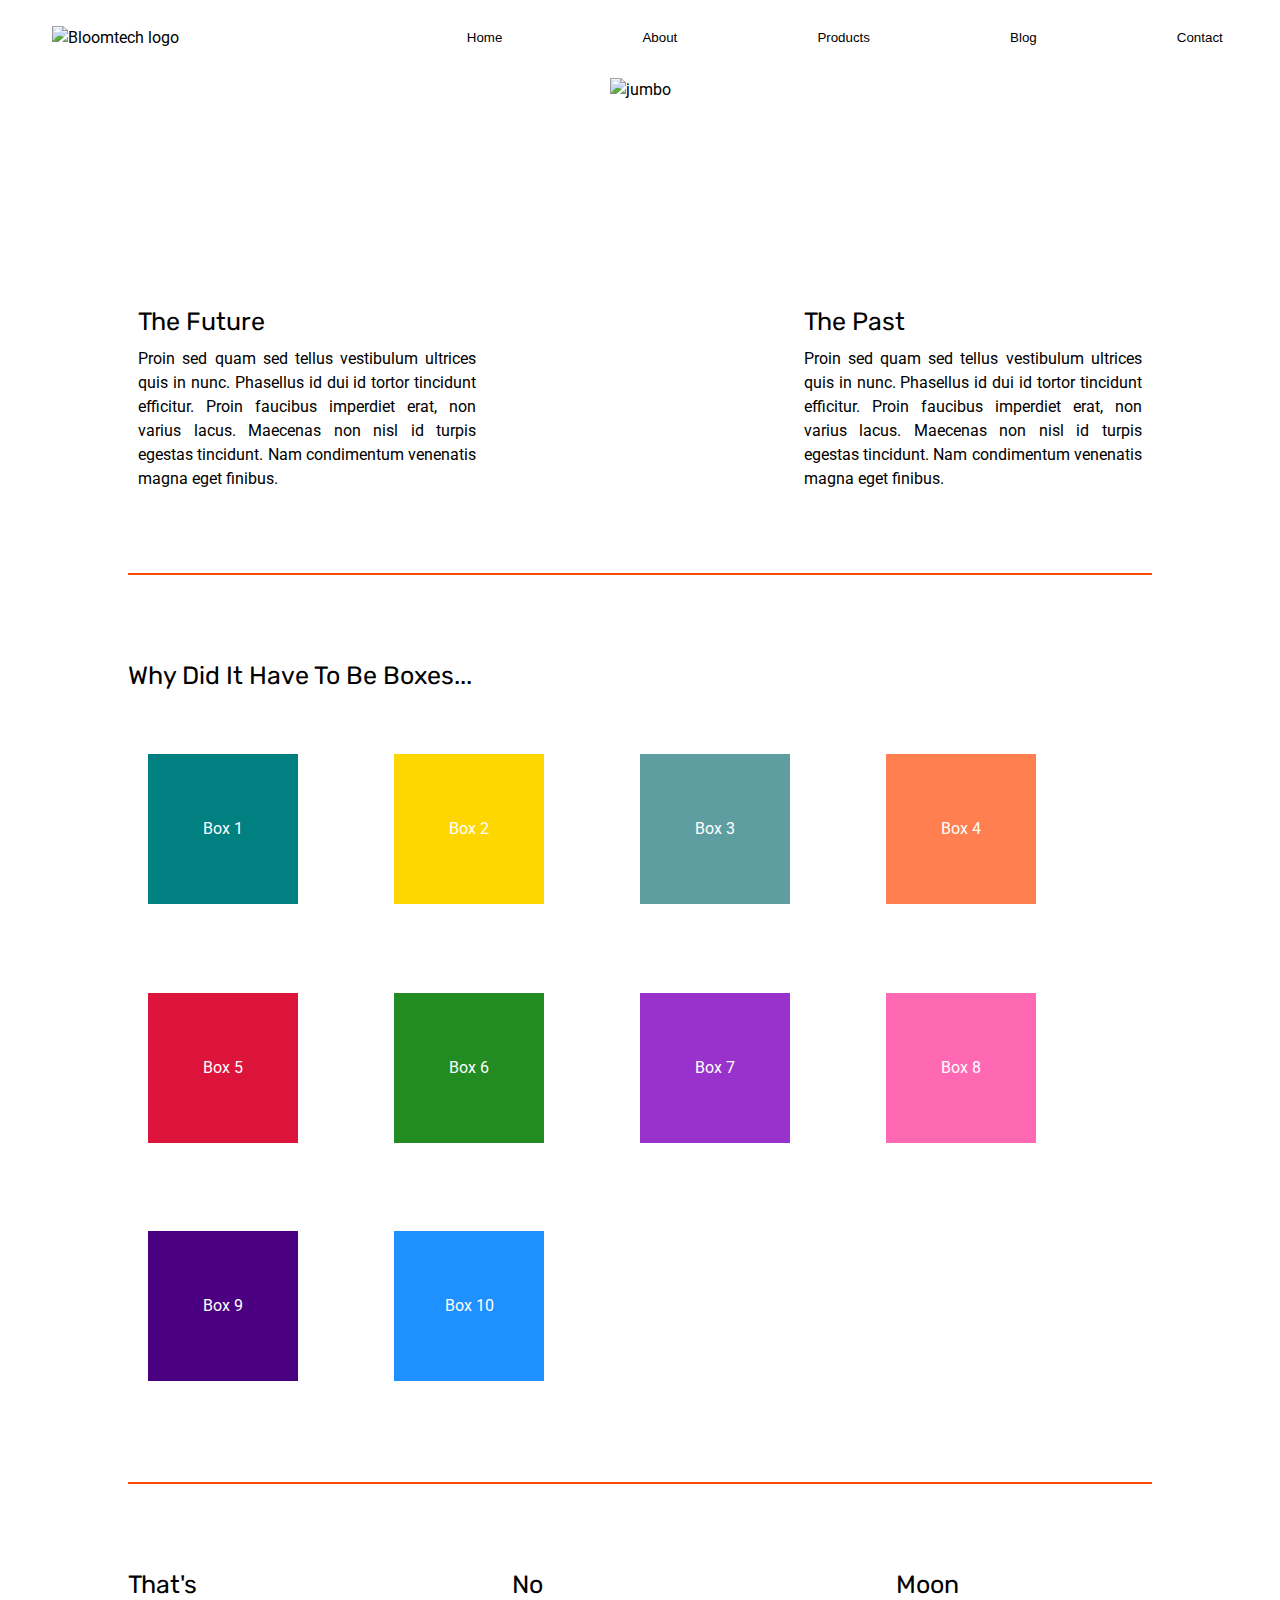
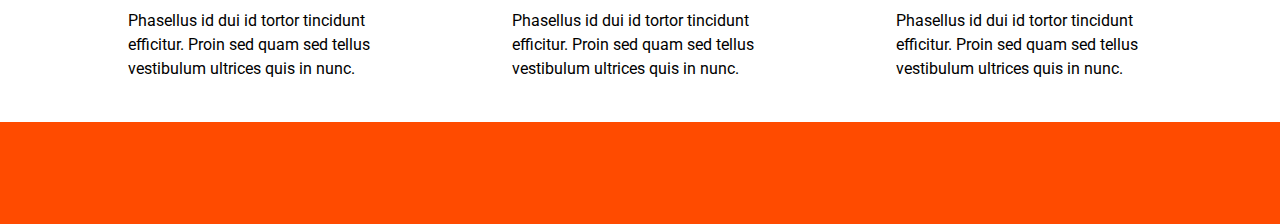
==== index.html @ 495bbe37 "almost done" ====
<!doctype html>

<html lang="en">
<head>
  <meta charset="utf-8">

  <title>Sprint Challenge - Home</title>

  <link href="https://fonts.googleapis.com/css?family=Roboto|Rubik" rel="stylesheet">
  <link rel="stylesheet" href="css/index.css">

</head>

<header>
    <nav>
        <div class='logo'>
            <img src="img/BIT_Logo.png" alt='Bloomtech logo'/>
        </div>

        <div class='links'>
            <button><a href="#Home">Home</a></button>
            <button><a href="about.html">About</a></button>
            <button><a href="#Products">Products</a></button>
            <button><a href="#Blog">Blog</a></button>
            <button><a href="#Contact">Contact</a></button>
        </div>
    </nav>

    <div class='image'>
        <img src="img/jumbo.jpg" alt='jumbo'/>
    </div>
</header>
<body>
    <div class="container">

        <section class="top-content">
            <div class="text-container">
                <h2>The Future</h2>
                <p>Proin sed quam sed tellus vestibulum ultrices quis in nunc. Phasellus id dui id tortor tincidunt efficitur. Proin faucibus imperdiet erat, non varius lacus. Maecenas non nisl id turpis egestas tincidunt. Nam condimentum venenatis magna eget finibus.</p>
            </div>
            <div class="text-container">
                <h2>The Past</h2>
                <p>Proin sed quam sed tellus vestibulum ultrices quis in nunc. Phasellus id dui id tortor tincidunt efficitur. Proin faucibus imperdiet erat, non varius lacus. Maecenas non nisl id turpis egestas tincidunt. Nam condimentum venenatis magna eget finibus.</p>
            </div>
        </section>
        
        <section class="middle-content">
        
            <h2>Why Did It Have To Be Boxes...</h2>
            
            <div class="boxes">
                <div class="box one">Box 1</div>
                <div class="box two">Box 2</div>
                <div class="box three">Box 3</div>
                <div class="box four">Box 4</div>
                <div class="box five">Box 5</div>
                <div class="box six">Box 6</div>
                <div class="box seven">Box 7</div>
                <div class="box eight">Box 8</div>
                <div class="box nine">Box 9</div>
                <div class="box ten">Box 10</div>
            </div>
        
        </section>

        <section class="bottom-content">

            <div class="text-container">
                <h2>That's</h2>
                <p>Phasellus id dui id tortor tincidunt efficitur. Proin sed quam sed tellus vestibulum ultrices quis in nunc.</p>
            </div>
            <div class="text-container">
                <h2>No</h2>
                <p>Phasellus id dui id tortor tincidunt efficitur. Proin sed quam sed tellus vestibulum ultrices quis in nunc.</p>
            </div>
            <div class="text-container">
                <h2>Moon</h2>
                <p>Phasellus id dui id tortor tincidunt efficitur. Proin sed quam sed tellus vestibulum ultrices quis in nunc.</p>
            </div>

        </section>
        
       
    </div><!-- container -->
    <footer>
        
    </footer>        
</body>
</html>
---- css/index.css ----
/* http://meyerweb.com/eric/tools/css/reset/ 
   v2.0 | 20110126
   License: none (public domain)
*/

html, body, div, span, applet, object, iframe,
h1, h2, h3, h4, h5, h6, p, blockquote, pre,
a, abbr, acronym, address, big, cite, code,
del, dfn, em, img, ins, kbd, q, s, samp,
small, strike, strong, sub, sup, tt, var,
b, u, i, center,
dl, dt, dd, ol, ul, li,
fieldset, form, label, legend,
table, caption, tbody, tfoot, thead, tr, th, td,
article, aside, canvas, details, embed, 
figure, figcaption, footer, header, hgroup, 
menu, nav, output, ruby, section, summary,
time, mark, audio, video {
	margin: 0;
	padding: 0;
	border: 0;
	font-size: 100%;
	font: inherit;
	vertical-align: baseline;
}
/* HTML5 display-role reset for older browsers */
article, aside, details, figcaption, figure, 
footer, header, hgroup, menu, nav, section {
	display: block;
}
body {
	line-height: 1;
}
ol, ul {
	list-style: none;
}
blockquote, q {
	quotes: none;
}
blockquote:before, blockquote:after,
q:before, q:after {
	content: '';
	content: none;
}
table {
	border-collapse: collapse;
	border-spacing: 0;
}

* {
    box-sizing: border-box;
}

html{
    font-size:62.5%;
}
body {
    font-family: 'Roboto', sans-serif;
    line-height:1.5;
    font-size:1.6rem;
}

h1, h2, h3, h4, h5 {
    font-size: 2.5rem;
    margin-bottom: 2%;
    font-family: 'Rubik', sans-serif;
}
section, footer{
    padding:4% 0;
}
.container {
    width: 80%;
    margin: 0 auto;
}

nav {
    display: flex;
    justify-content: space-between;
    width: 100%;
    position: fixed;
    text-align: center;
    background-color: white;
}
.logo {
    width: 10%;
    margin: 2% 4%;
}
.logo img {
    width: 60%;
}

.links {
    width: 60%;
    display: flex;
    justify-content: space-between;
    align-items: center;
    margin: 2% 4%;
}

.links a {
    text-decoration: none;
    color: black;
}

button {
    border: none;
    background-color: white;
}

header {
    height: 20vh;
    display: flex;
    background-image: url('../images/jumbo.jpg');
    background-size: cover;
    background-repeat: no-repeat;
    background-position: bottom;
    text-align: center;
    flex-wrap: wrap;
    justify-content: center;
    align-content: center;
}


/*Top Section Styles*/

.top-content {
    display: flex;
    flex-wrap: wrap;
    justify-content: space-between;
    margin-bottom: 4%;
    border-bottom: 2px solid #ff4b00;
    text-align: justify;
}

.top-content .text-container {
    width: 35%;
    padding: 8% 1%;
    padding-bottom: 4%;  
}

/*Middle Section Styles*/
.middle-content {
    margin-bottom: 4%;
    border-bottom: 2px solid #ff4b00;
}

.middle-content h2 {
    margin-bottom: 0;
}

.middle-content .boxes {
    margin: 2%;
    display: flex;
    flex-wrap: wrap;
    row-gap: 10px;
    column-gap: 6em;
}

.middle-content .boxes .box {
    width: 150px;
    height: 150px;
    margin: 4% 0%;
    color: white;
    display: flex;
    align-items: center;
    justify-content: space-around;
}

.one {
    background-color: teal;
}

.two {
    background-color: gold;
}

.three {
    background-color: cadetblue;
}

.four {
    background-color: coral;
}

.five {
    background-color: crimson;
}

.six {
    background-color: forestgreen;
}

.seven {
    background-color: darkorchid;
}

.eight {
    background-color: hotpink;
}

.nine {
    background-color: indigo;
}

.ten {
    background-color: dodgerblue;
}

/*Bottom Section Styles*/
.bottom-content {
    display: flex;
    justify-content: space-between;
}

.bottom-content .text-container {
    width:25%;
}

.bottom-content .text-container:last-child {
    padding-right: 0;
}

/*Footer Styles*/
footer {
    width: 100%;
    background-color: #ff4b00;
}


/*About Page Styles*/


/*Responsive Styles*/
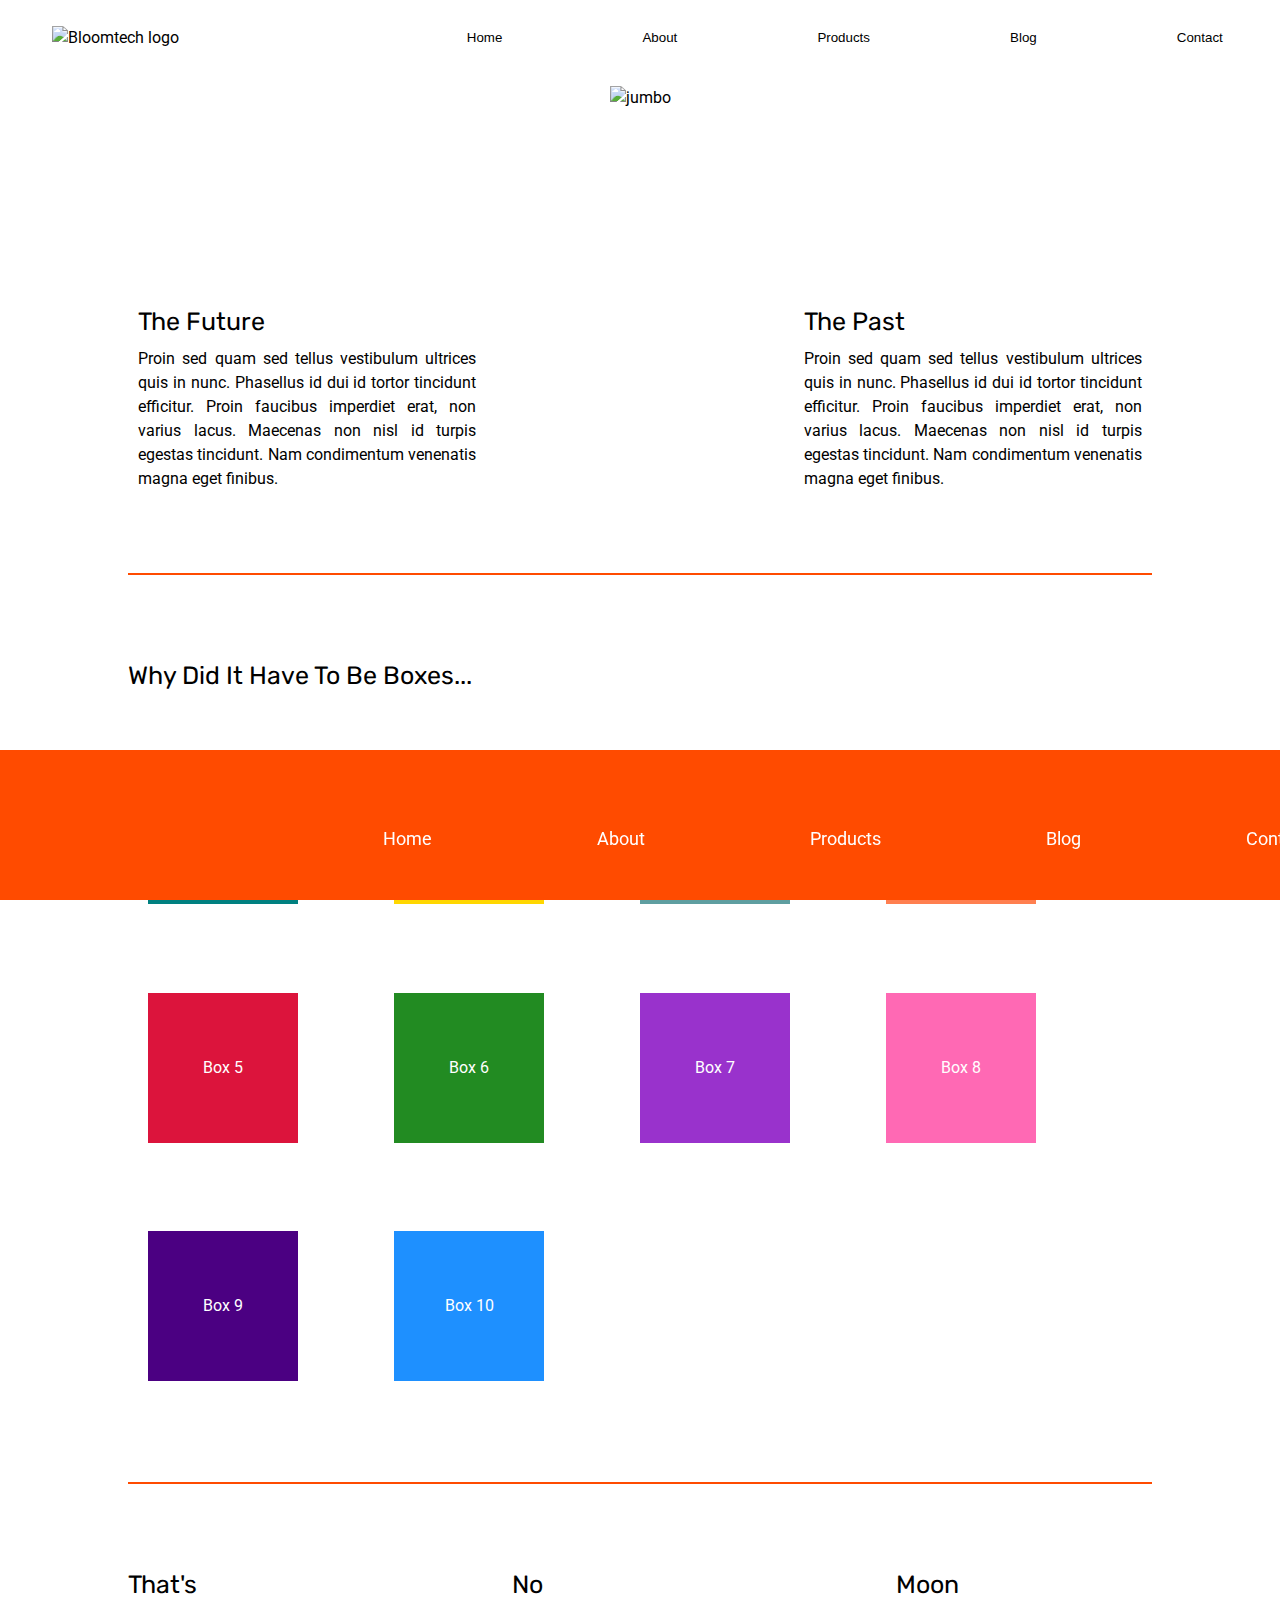
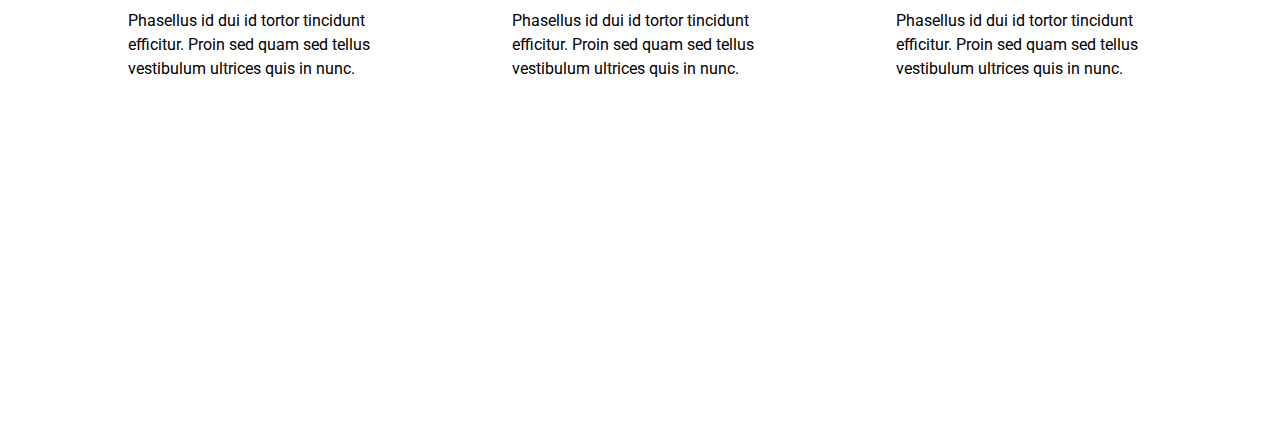
==== commit 8d1d42c5: "done first part" ====
--- a/index.html
+++ b/index.html
@@ -83,7 +83,15 @@
        
     </div><!-- container -->
     <footer>
-        
-    </footer>        
+        <div>
+          <nav class="navbar">
+            <a href="#Home">Home</a>
+            <a href="#About">About</a>
+            <a href="#Products">Products</a>
+            <a href="#Blog">Blog</a>
+            <a href="#Contact">Contact</a>
+          </nav>
+        </div>
+      </footer>      
 </body>
 </html>--- a/css/index.css
+++ b/css/index.css
@@ -86,7 +86,8 @@
     margin: 2% 4%;
 }
 .logo img {
-    width: 60%;
+    width: 125px;
+    height: 30px;
 }
 
 .links {
@@ -218,16 +219,96 @@
 
 .bottom-content .text-container:last-child {
     padding-right: 0;
+    margin-bottom: 30%;
 }
 
 /*Footer Styles*/
+
 footer {
+    position:fixed;
+    left: 0px;
+    bottom: 0px;
     width: 100%;
+    height: 150px;
     background-color: #ff4b00;
-}
-
+    display: flex;
+    justify-content: space-between;
+    align-items: center;
+  }
+
+  .navbar {
+    width: 60%;
+    padding-left: 17%;
+    background-color: #ff4b00;
+    display: flex;
+    justify-content: space-around;
+    align-items: stretch
+}
+
+.navbar a {
+    text-decoration: none;
+    font-size: large;
+    background-color: #ff4b00;
+    color: white;
+    padding-left: 30%;
+}
 
 /*About Page Styles*/
-
+.image {
+    height: 5%
+}
+
+.about-top-content {
+    margin-top: 10%;
+    border-bottom: 2px solid #ff4b00;
+}
+
+.about-middle-content {
+    display: flex;
+    flex-wrap: wrap;
+    justify-content: space-between;
+    margin-bottom: 4%;
+    text-align: justify;
+}
+
+.about-middle-content .strategy {
+    width: 35%;
+    padding: 8% 1%;
+    padding-bottom: 4%;  
+    border-bottom: 2px solid #ff4b00;
+}
+
+.about-middle-content .how-we-work {
+    width: 35%;
+    padding: 8% 1%;
+    padding-bottom: 4%; 
+    border-bottom: 2px solid #ff4b00;
+}
+
+.lower-middle-content {
+    display: flex;
+    flex-wrap: wrap;
+    justify-content: space-between;
+    margin-bottom: 1%;
+    text-align: justify;
+}
+
+.lower-middle-content .places-we-work {
+    width: 35%;
+    padding: 8% 1%;
+    padding-bottom: 4%; 
+    border-bottom: 2px solid #ff4b00;
+}
+
+.lower-middle-content .collaboration {
+    width: 35%;
+    padding: 8% 1%;
+    padding-bottom: 4%; 
+    border-bottom: 2px solid #ff4b00;
+}
+.about-bottom-content .work-together {
+    margin: 2%;
+    padding-bottom: 20%; 
+}
 
 /*Responsive Styles*/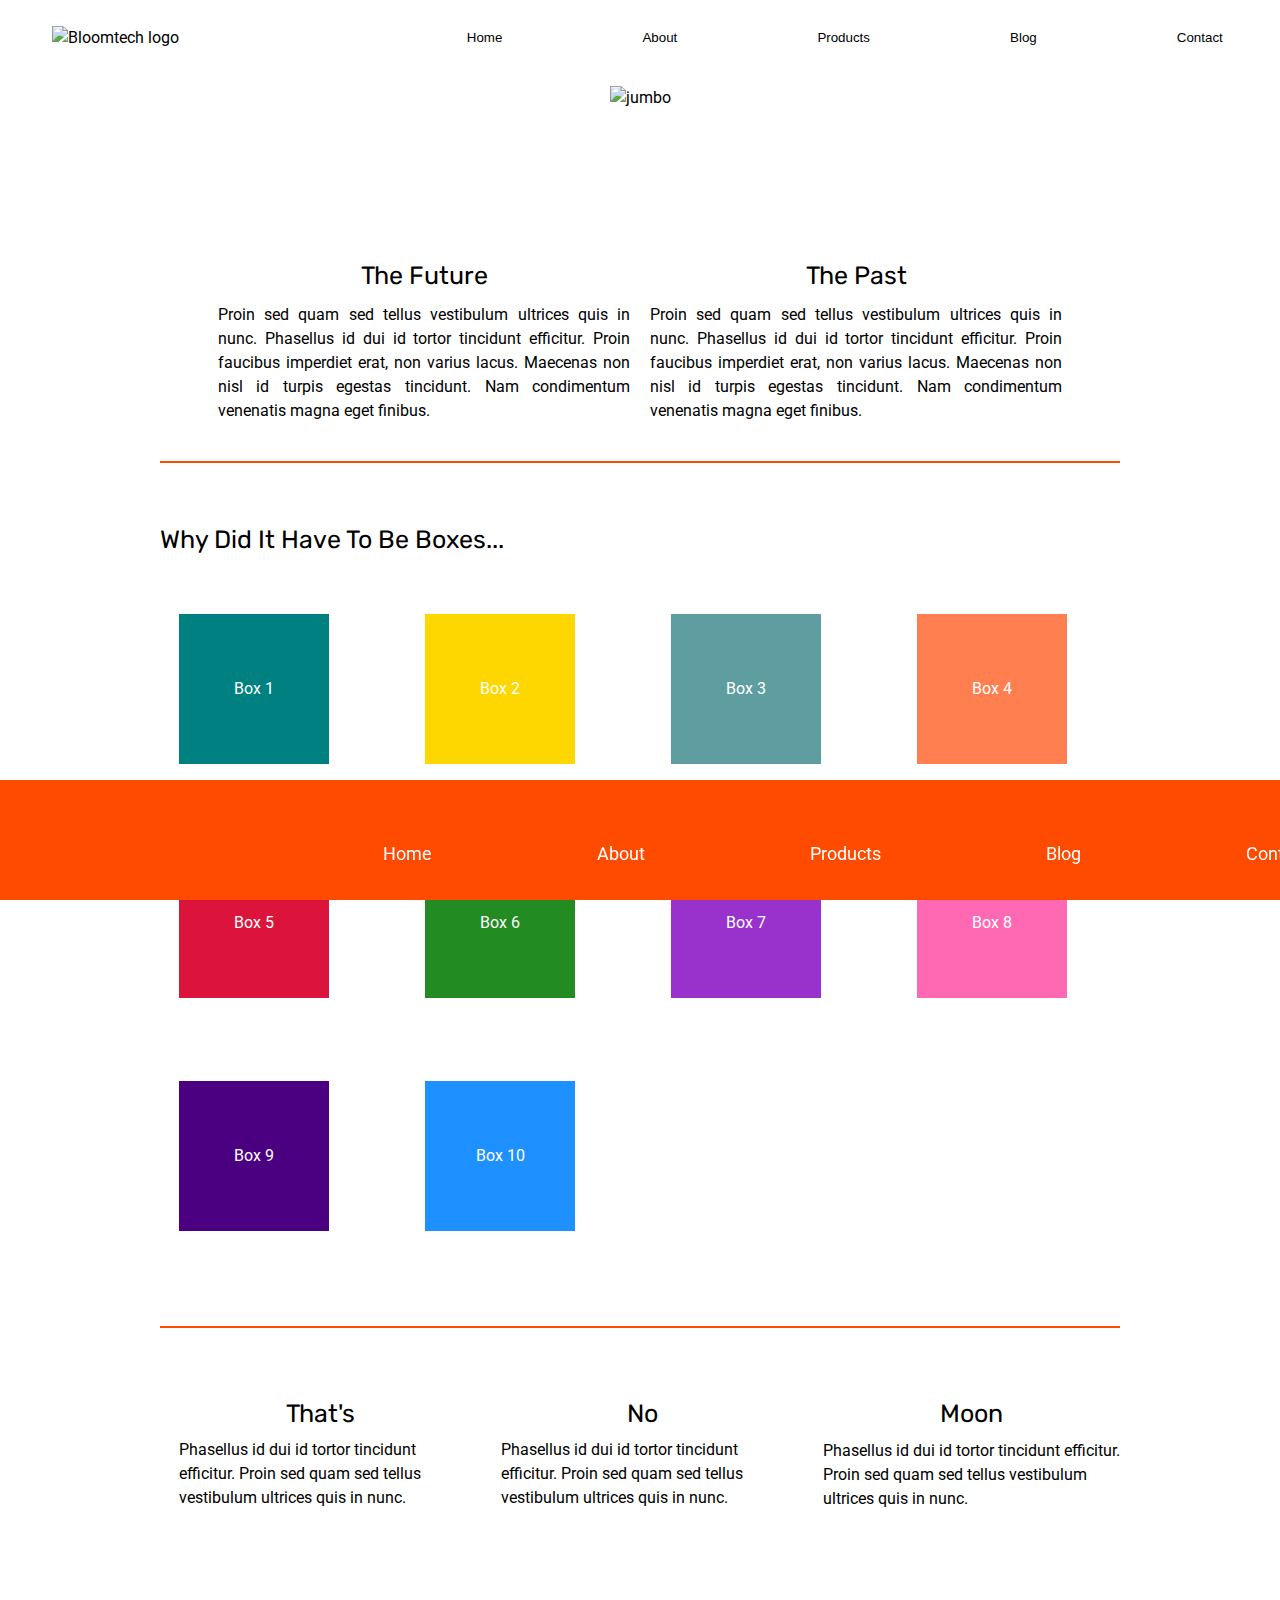
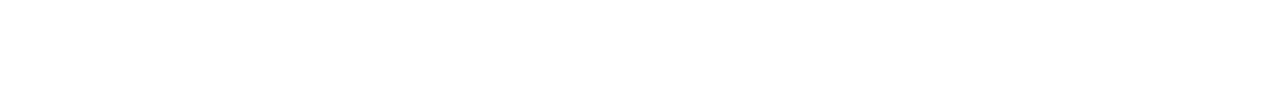
==== commit d7efff04: "closed spaces between paragraphs as requested" ====
--- a/index.html
+++ b/index.html
@@ -46,7 +46,7 @@
         
         <section class="middle-content">
         
-            <h2>Why Did It Have To Be Boxes...</h2>
+            <h3>Why Did It Have To Be Boxes...</h3>
             
             <div class="boxes">
                 <div class="box one">Box 1</div>
--- a/css/index.css
+++ b/css/index.css
@@ -60,16 +60,24 @@
     font-size:1.6rem;
 }
 
-h1, h2, h3, h4, h5 {
+h1, h2, h4, h5 {
     font-size: 2.5rem;
     margin-bottom: 2%;
     font-family: 'Rubik', sans-serif;
-}
+    text-align: center;
+}
+
+h3 {
+    font-size: 2.5rem;
+    margin-bottom: 2%;
+    font-family: 'Rubik', sans-serif;
+}
+
 section, footer{
     padding:4% 0;
 }
 .container {
-    width: 80%;
+    width: 75%;
     margin: 0 auto;
 }
 
@@ -127,16 +135,16 @@
 .top-content {
     display: flex;
     flex-wrap: wrap;
-    justify-content: space-between;
-    margin-bottom: 4%;
+    justify-content: center;
+    margin-bottom: 2%;
+    padding-bottom: 0%;
     border-bottom: 2px solid #ff4b00;
     text-align: justify;
 }
 
 .top-content .text-container {
-    width: 35%;
-    padding: 8% 1%;
-    padding-bottom: 4%;  
+    width: 45%;
+    padding: 4% 1%;  
 }
 
 /*Middle Section Styles*/
@@ -210,17 +218,20 @@
 /*Bottom Section Styles*/
 .bottom-content {
     display: flex;
-    justify-content: space-between;
+    justify-content: center;
+    padding-top: 1%;
 }
 
 .bottom-content .text-container {
-    width:25%;
+    width:45%;
+    padding: 2%;
 }
 
 .bottom-content .text-container:last-child {
     padding-right: 0;
-    margin-bottom: 30%;
-}
+    margin-bottom: 15%;
+}
+
 
 /*Footer Styles*/
 
@@ -229,7 +240,7 @@
     left: 0px;
     bottom: 0px;
     width: 100%;
-    height: 150px;
+    height: 120px;
     background-color: #ff4b00;
     display: flex;
     justify-content: space-between;
@@ -311,4 +322,8 @@
     padding-bottom: 20%; 
 }
 
-/*Responsive Styles*/+/*Responsive Styles*/
+
+@media(max-width: 500px) {
+
+}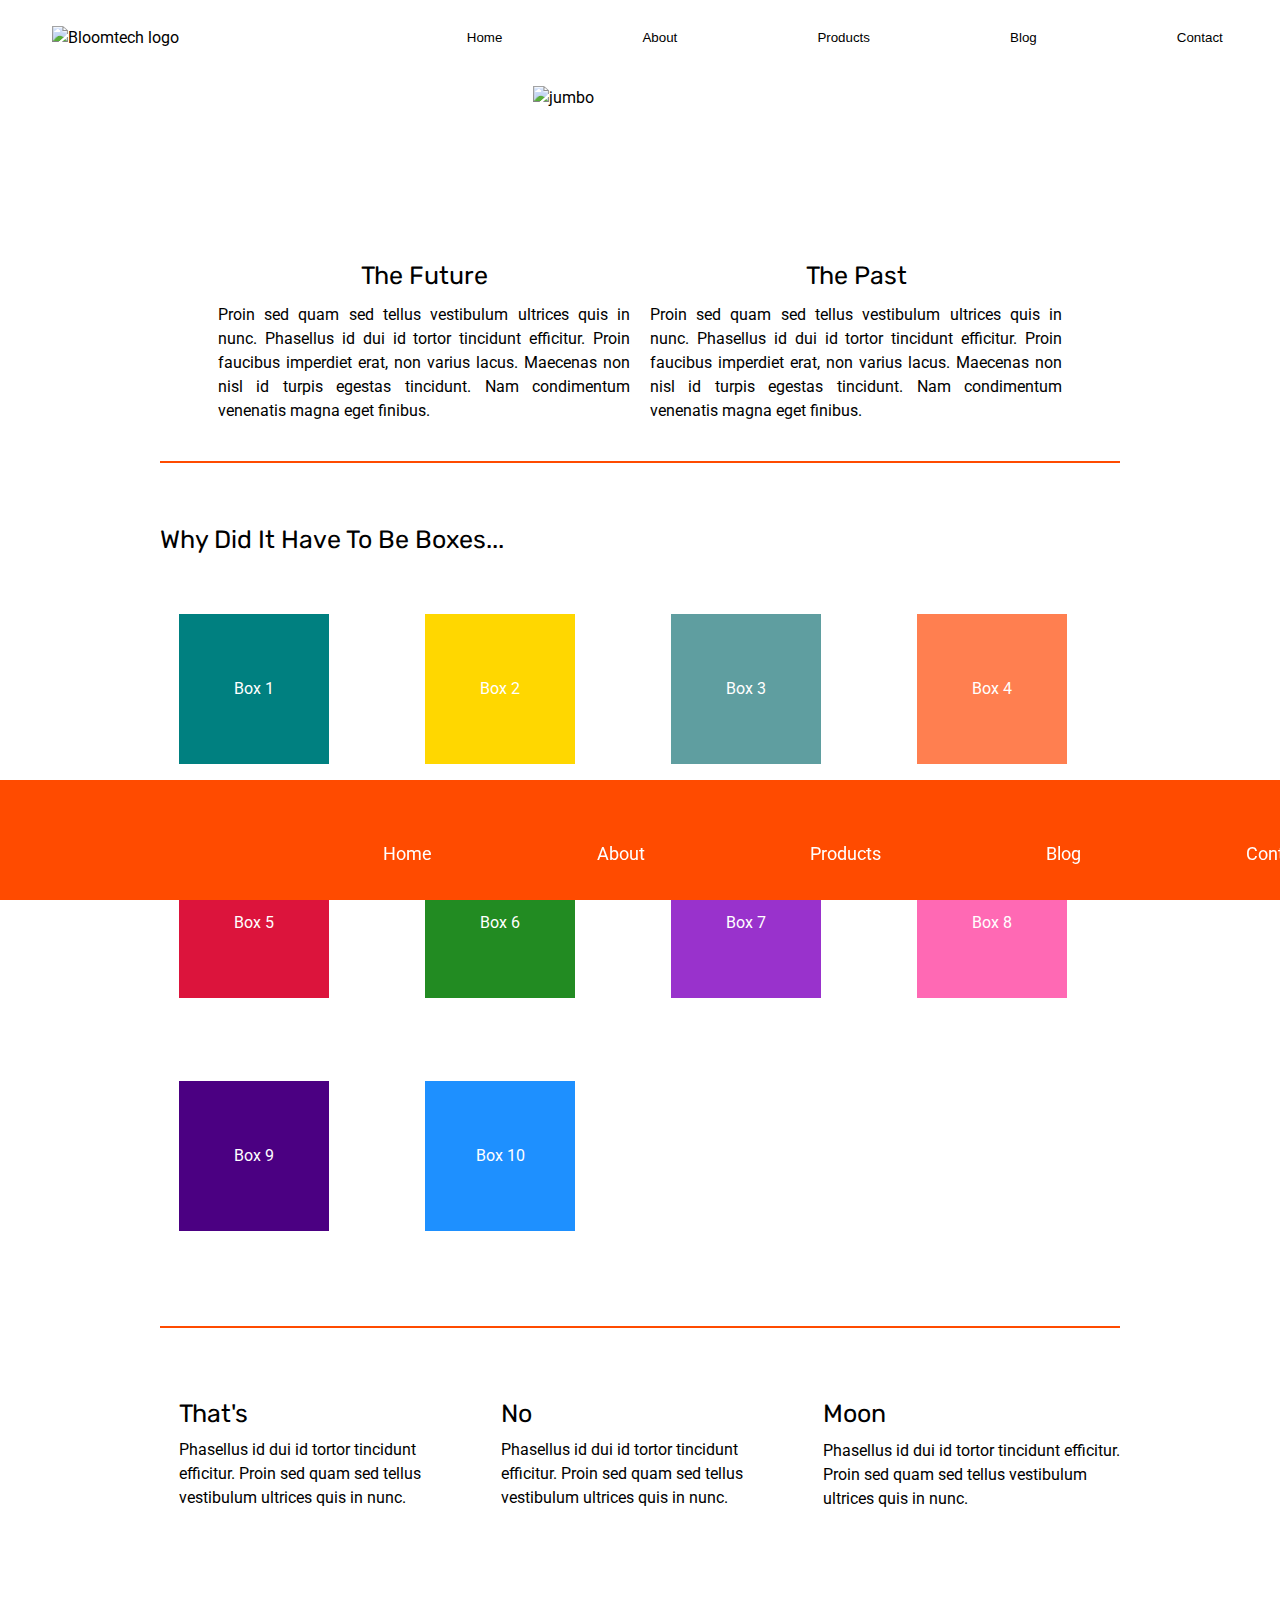
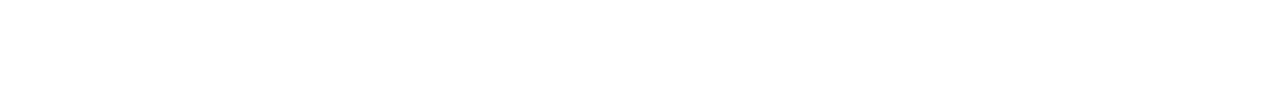
==== commit f05afb2c: "finishing touches" ====
--- a/index.html
+++ b/index.html
@@ -66,15 +66,15 @@
         <section class="bottom-content">
 
             <div class="text-container">
-                <h2>That's</h2>
+                <h3>That's</h3>
                 <p>Phasellus id dui id tortor tincidunt efficitur. Proin sed quam sed tellus vestibulum ultrices quis in nunc.</p>
             </div>
             <div class="text-container">
-                <h2>No</h2>
+                <h3>No</h3>
                 <p>Phasellus id dui id tortor tincidunt efficitur. Proin sed quam sed tellus vestibulum ultrices quis in nunc.</p>
             </div>
             <div class="text-container">
-                <h2>Moon</h2>
+                <h3>Moon</h3>
                 <p>Phasellus id dui id tortor tincidunt efficitur. Proin sed quam sed tellus vestibulum ultrices quis in nunc.</p>
             </div>
 
--- a/css/index.css
+++ b/css/index.css
@@ -236,7 +236,7 @@
 /*Footer Styles*/
 
 footer {
-    position:fixed;
+    position: fixed;
     left: 0px;
     bottom: 0px;
     width: 100%;
@@ -265,61 +265,78 @@
 }
 
 /*About Page Styles*/
+.container-about-page {
+    width: 1000px;
+    margin: 0 auto;
+}
+
 .image {
-    height: 5%
+    width: 50%;
+    height: 5%;
+    margin-right: 12%;
 }
 
 .about-top-content {
-    margin-top: 10%;
+    width: 81%;
+    margin-top: 5%;
+    margin-right: 12%;
     border-bottom: 2px solid #ff4b00;
 }
 
 .about-middle-content {
-    display: flex;
-    flex-wrap: wrap;
-    justify-content: space-between;
-    margin-bottom: 4%;
+    width: 80%;
+    display: flex;
+    flex-wrap: wrap;
+    justify-content: space-between;
+    margin-bottom: 1%;
+    margin-left: 0;
+    padding: 1% 1%;
     text-align: justify;
 }
 
 .about-middle-content .strategy {
-    width: 35%;
-    padding: 8% 1%;
-    padding-bottom: 4%;  
+    width: 45%;
+    padding: 4% 1%;
+    padding-bottom: 4%; 
     border-bottom: 2px solid #ff4b00;
 }
 
 .about-middle-content .how-we-work {
-    width: 35%;
-    padding: 8% 1%;
+    width: 45%;
+    padding: 4% 1%;
     padding-bottom: 4%; 
     border-bottom: 2px solid #ff4b00;
 }
 
 .lower-middle-content {
-    display: flex;
-    flex-wrap: wrap;
-    justify-content: space-between;
-    margin-bottom: 1%;
+    width: 80%;
+    display: flex;
+    flex-wrap: wrap;
+    justify-content: space-between;
+    margin-bottom: 0;
+    padding: 1% 1%;
     text-align: justify;
 }
 
 .lower-middle-content .places-we-work {
-    width: 35%;
-    padding: 8% 1%;
+    width: 45%;
+    padding: 4% 1%;
     padding-bottom: 4%; 
     border-bottom: 2px solid #ff4b00;
 }
 
 .lower-middle-content .collaboration {
-    width: 35%;
-    padding: 8% 1%;
-    padding-bottom: 4%; 
-    border-bottom: 2px solid #ff4b00;
+    width: 45%;
+    padding: 4% 1%;
+    border-bottom: 2px solid #ff4b00;
+}
+.about-bottom-content {
+    padding-top: 2%;
+    width: 85%;
 }
 .about-bottom-content .work-together {
-    margin: 2%;
-    padding-bottom: 20%; 
+    margin: 1%;
+    padding-bottom: 15%; 
 }
 
 /*Responsive Styles*/
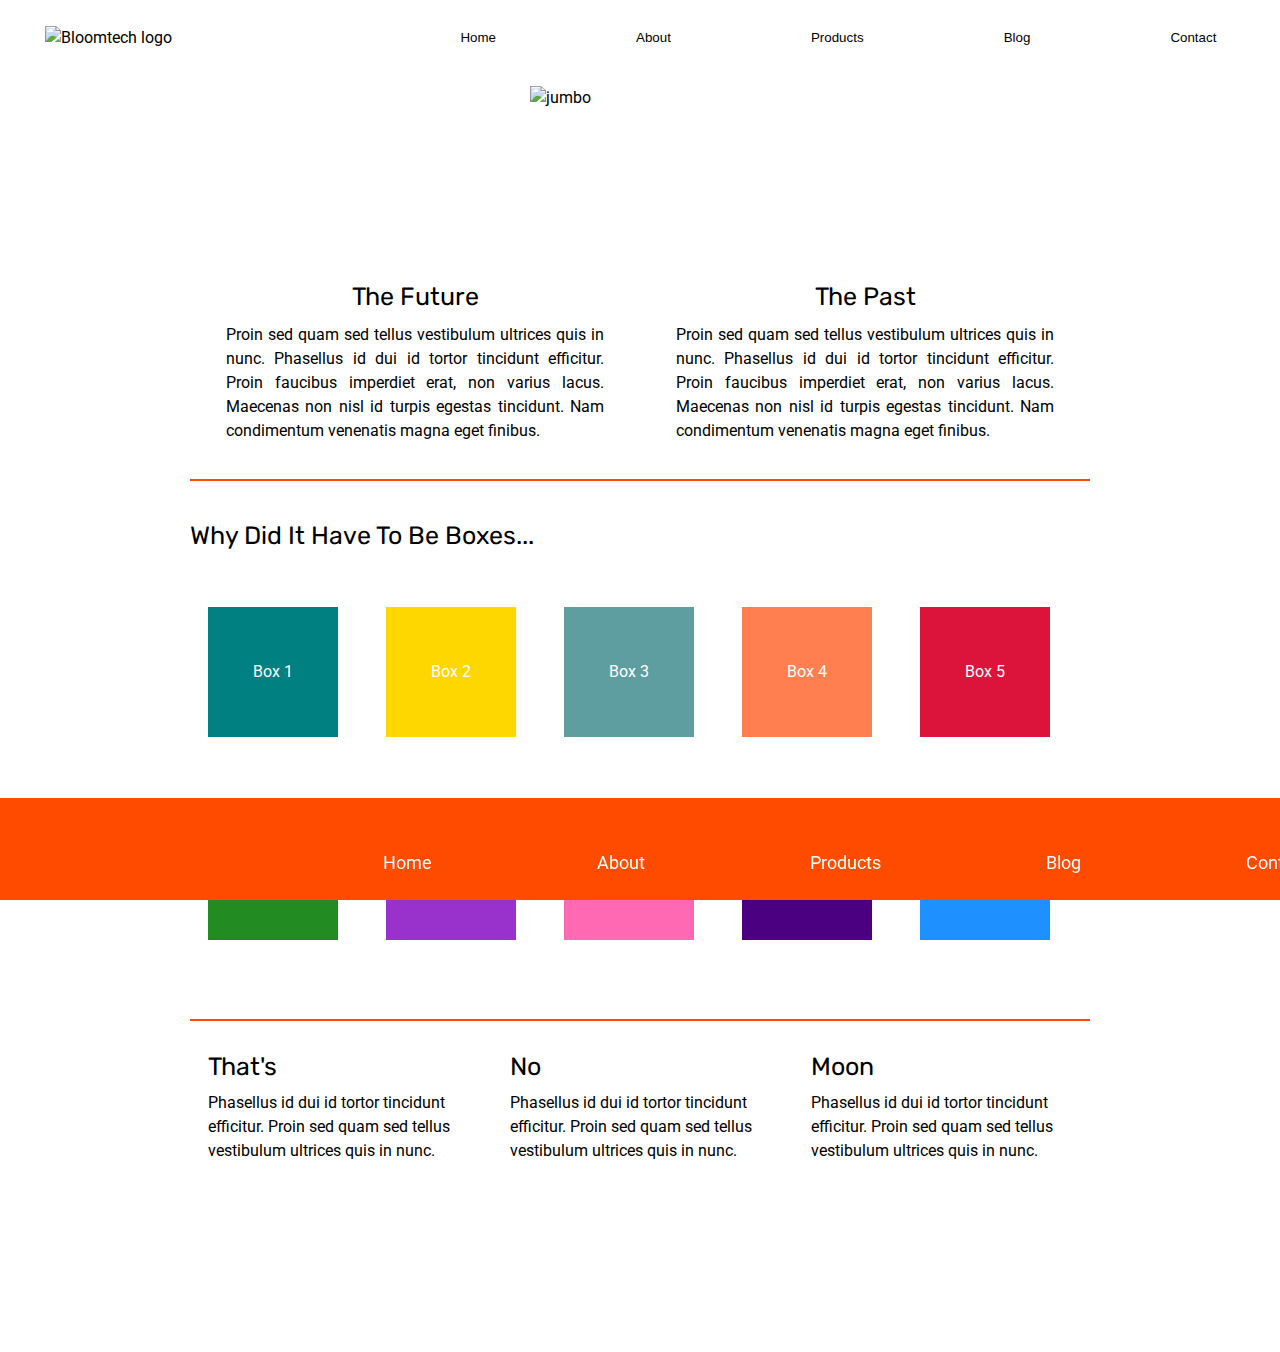
==== commit 754f48be: "I was asked to bring the page elements closer together, so I adjusted the spacing" ====
--- a/index.html
+++ b/index.html
@@ -25,10 +25,10 @@
             <button><a href="#Contact">Contact</a></button>
         </div>
     </nav>
-
     <div class='image'>
         <img src="img/jumbo.jpg" alt='jumbo'/>
     </div>
+
 </header>
 <body>
     <div class="container">
--- a/css/index.css
+++ b/css/index.css
@@ -77,7 +77,7 @@
     padding:4% 0;
 }
 .container {
-    width: 75%;
+    width: 900px;
     margin: 0 auto;
 }
 
@@ -127,29 +127,38 @@
     flex-wrap: wrap;
     justify-content: center;
     align-content: center;
-}
-
+    margin-bottom: 2%;
+    margin-left: 14%;
+    margin-right: 15%;
+}
+
+.image {
+    width: 50%;
+    height: 5%;
+    margin-right: 16%;
+}
 
 /*Top Section Styles*/
 
 .top-content {
     display: flex;
     flex-wrap: wrap;
-    justify-content: center;
-    margin-bottom: 2%;
+    justify-content: space-between;
+    margin-bottom: 0%;
     padding-bottom: 0%;
     border-bottom: 2px solid #ff4b00;
     text-align: justify;
 }
 
 .top-content .text-container {
-    width: 45%;
-    padding: 4% 1%;  
+    width: 50%;
+    padding: 4% 4%; 
+    margin: 0; 
 }
 
 /*Middle Section Styles*/
 .middle-content {
-    margin-bottom: 4%;
+    margin-bottom: 0%;
     border-bottom: 2px solid #ff4b00;
 }
 
@@ -161,13 +170,14 @@
     margin: 2%;
     display: flex;
     flex-wrap: wrap;
-    row-gap: 10px;
-    column-gap: 6em;
+    row-gap: 4px;
+    column-gap: 3em;
+    margin-bottom: 1%;
 }
 
 .middle-content .boxes .box {
-    width: 150px;
-    height: 150px;
+    width: 130px;
+    height: 130px;
     margin: 4% 0%;
     color: white;
     display: flex;
@@ -220,6 +230,7 @@
     display: flex;
     justify-content: center;
     padding-top: 1%;
+    margin-bottom: 0%;
 }
 
 .bottom-content .text-container {
@@ -240,7 +251,7 @@
     left: 0px;
     bottom: 0px;
     width: 100%;
-    height: 120px;
+    height: 60px;
     background-color: #ff4b00;
     display: flex;
     justify-content: space-between;
@@ -270,10 +281,10 @@
     margin: 0 auto;
 }
 
-.image {
+.img {
     width: 50%;
     height: 5%;
-    margin-right: 12%;
+    margin-right: 32%;
 }
 
 .about-top-content {
@@ -289,21 +300,21 @@
     flex-wrap: wrap;
     justify-content: space-between;
     margin-bottom: 1%;
-    margin-left: 0;
+    margin-left: 0%;
     padding: 1% 1%;
     text-align: justify;
 }
 
 .about-middle-content .strategy {
     width: 45%;
-    padding: 4% 1%;
+    padding: 4% 0%;
     padding-bottom: 4%; 
     border-bottom: 2px solid #ff4b00;
 }
 
 .about-middle-content .how-we-work {
     width: 45%;
-    padding: 4% 1%;
+    padding: 4% 0%;
     padding-bottom: 4%; 
     border-bottom: 2px solid #ff4b00;
 }
@@ -320,14 +331,14 @@
 
 .lower-middle-content .places-we-work {
     width: 45%;
-    padding: 4% 1%;
+    padding: 4% 0%;
     padding-bottom: 4%; 
     border-bottom: 2px solid #ff4b00;
 }
 
 .lower-middle-content .collaboration {
     width: 45%;
-    padding: 4% 1%;
+    padding: 4% 0%;
     border-bottom: 2px solid #ff4b00;
 }
 .about-bottom-content {
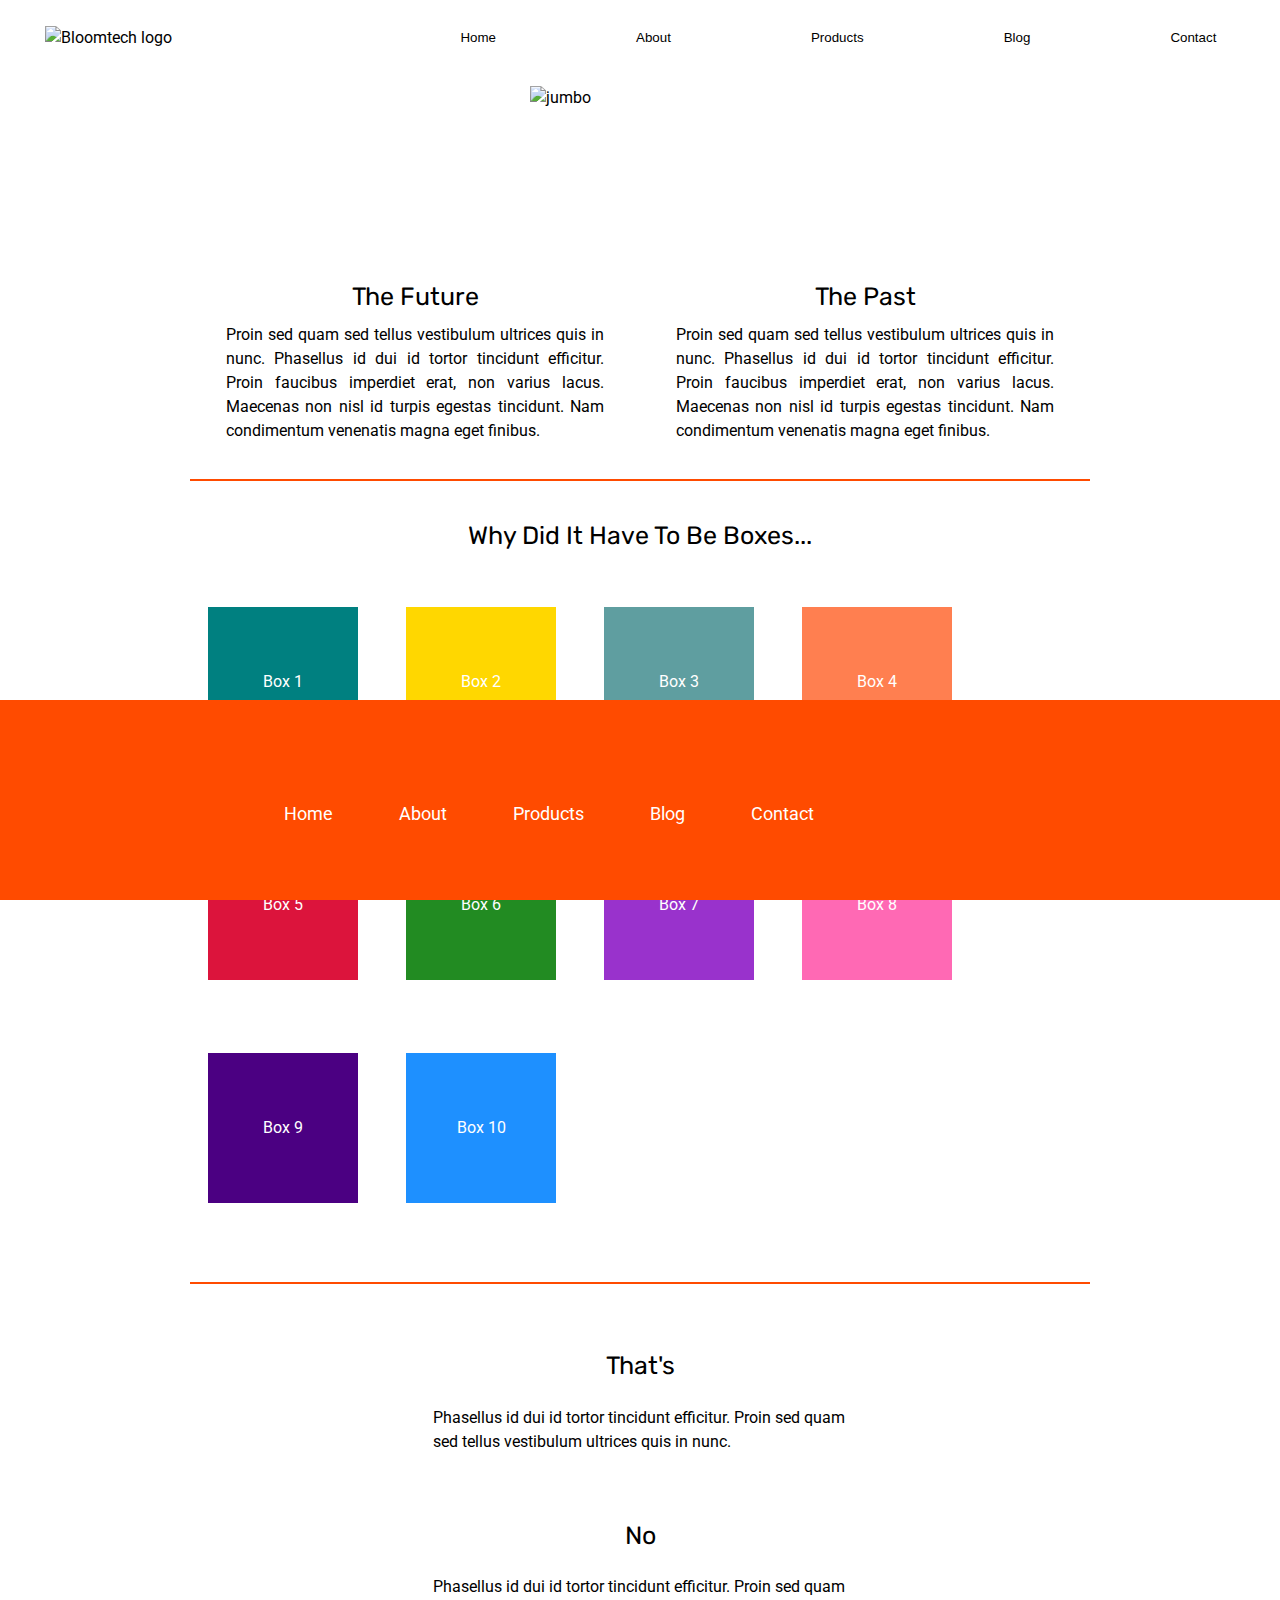
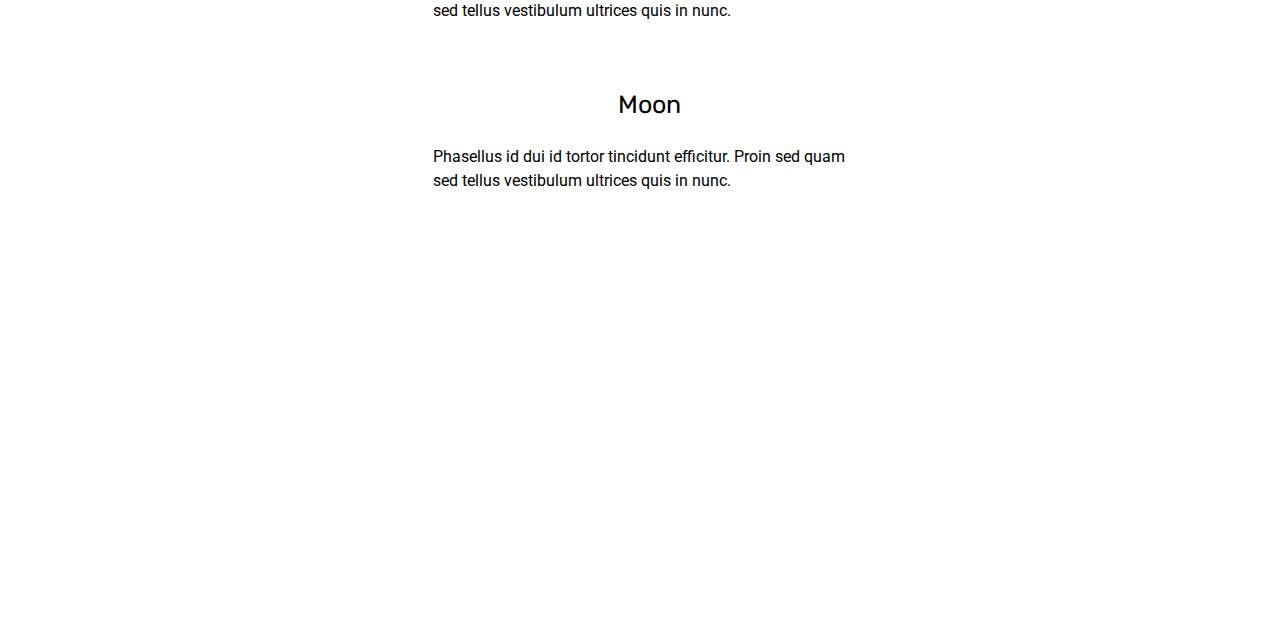
==== commit b1543b0d: "designed mobile home page" ====
--- a/index.html
+++ b/index.html
@@ -8,6 +8,7 @@
 
   <link href="https://fonts.googleapis.com/css?family=Roboto|Rubik" rel="stylesheet">
   <link rel="stylesheet" href="css/index.css">
+  <meta name="viewport" content="width=device-width, initial-scale=1.0">
 
 </head>
 
--- a/css/index.css
+++ b/css/index.css
@@ -243,7 +243,6 @@
     margin-bottom: 15%;
 }
 
-
 /*Footer Styles*/
 
 footer {
@@ -351,7 +350,130 @@
 }
 
 /*Responsive Styles*/
-
 @media(max-width: 500px) {
-
+    .container {
+        width: 550px;
+        margin: 0 auto;
+    }
+    header{
+        width: 550px%;
+        display: flex;
+        flex-direction: column;
+        justify-content: center;
+        align-items: center;
+    }
+    nav {
+        display: flex;
+        flex-direction: column;
+        align-items: center;
+    }
+
+    .logo {
+        width: 100px;
+        display: flex;
+        justify-content: flex-end;
+        align-items: center;
+    }
+    .links {
+        width: 100px;
+        display: flex;
+        justify-content: center;
+        align-items: center;
+        margin: 2% 4%;
+    }
+
+    .image {
+        width: 30%;
+        height: 5%;
+        width: fit-content;
+    }
+    
+    .top-content {
+        display: flex;
+        flex-wrap: wrap;
+        flex-direction: column;
+        justify-content: center;
+        align-items: center;
+        margin-top: 13%;
+        margin-bottom: 0%;
+        margin-right: 7%;
+        padding-bottom: 5%;
+        border-bottom: 2px solid #ff4b00;
+        text-align: justify;
+    }
+
+    .top-content .text-container h2 {
+        margin-bottom: 10%;
+    }
+    .middle-content .boxes {
+        margin: 2%;
+        display: flex;
+        flex-wrap: wrap;
+        justify-content: center;
+        align-items: center;
+        row-gap: 4px;
+        column-gap: 2.5em;
+        margin-bottom: 1%;
+    }
+
+    }
+    .middle-content .boxes .box {
+        width: 150px;
+        height: 150px;
+        margin: 4% 0%;
+        color: white;
+        display: flex;
+        flex-direction: column;
+        align-items: center;
+        justify-content: space-around;
+    }
+
+    .middle-content h3 {
+        display: flex;
+        justify-content: center;
+    }
+
+    .bottom-content {
+        display: flex;
+        flex-direction: column;
+        justify-content: center;
+        align-items: center;
+        margin-bottom: 25%;
+        margin-top: 4%;
+    }
+
+    
+    .bottom-content .text-container {
+        width:50%;
+        padding-bottom: 5%;
+    }
+    .bottom-content .text-container h3 {
+        display: flex;
+        justify-content: center;
+        align-items: center;
+        margin-bottom: 5%;
+    }
+    
+    footer {
+        position: fixed;
+        left: 0px;
+        bottom: 0px;
+        width: 100%;
+        height: 200px;
+        background-color: #ff4b00;
+      }
+    
+    .navbar {
+        width: 60%;
+        height: 25px;
+        background-color: #ff4b00;
+    }
+    .navbar a {
+        text-decoration: none;
+        font-size: large;
+        background-color: #ff4b00;
+        color: white;
+        padding-left: 12%;
+        padding-bottom: 5%;
+    }
 }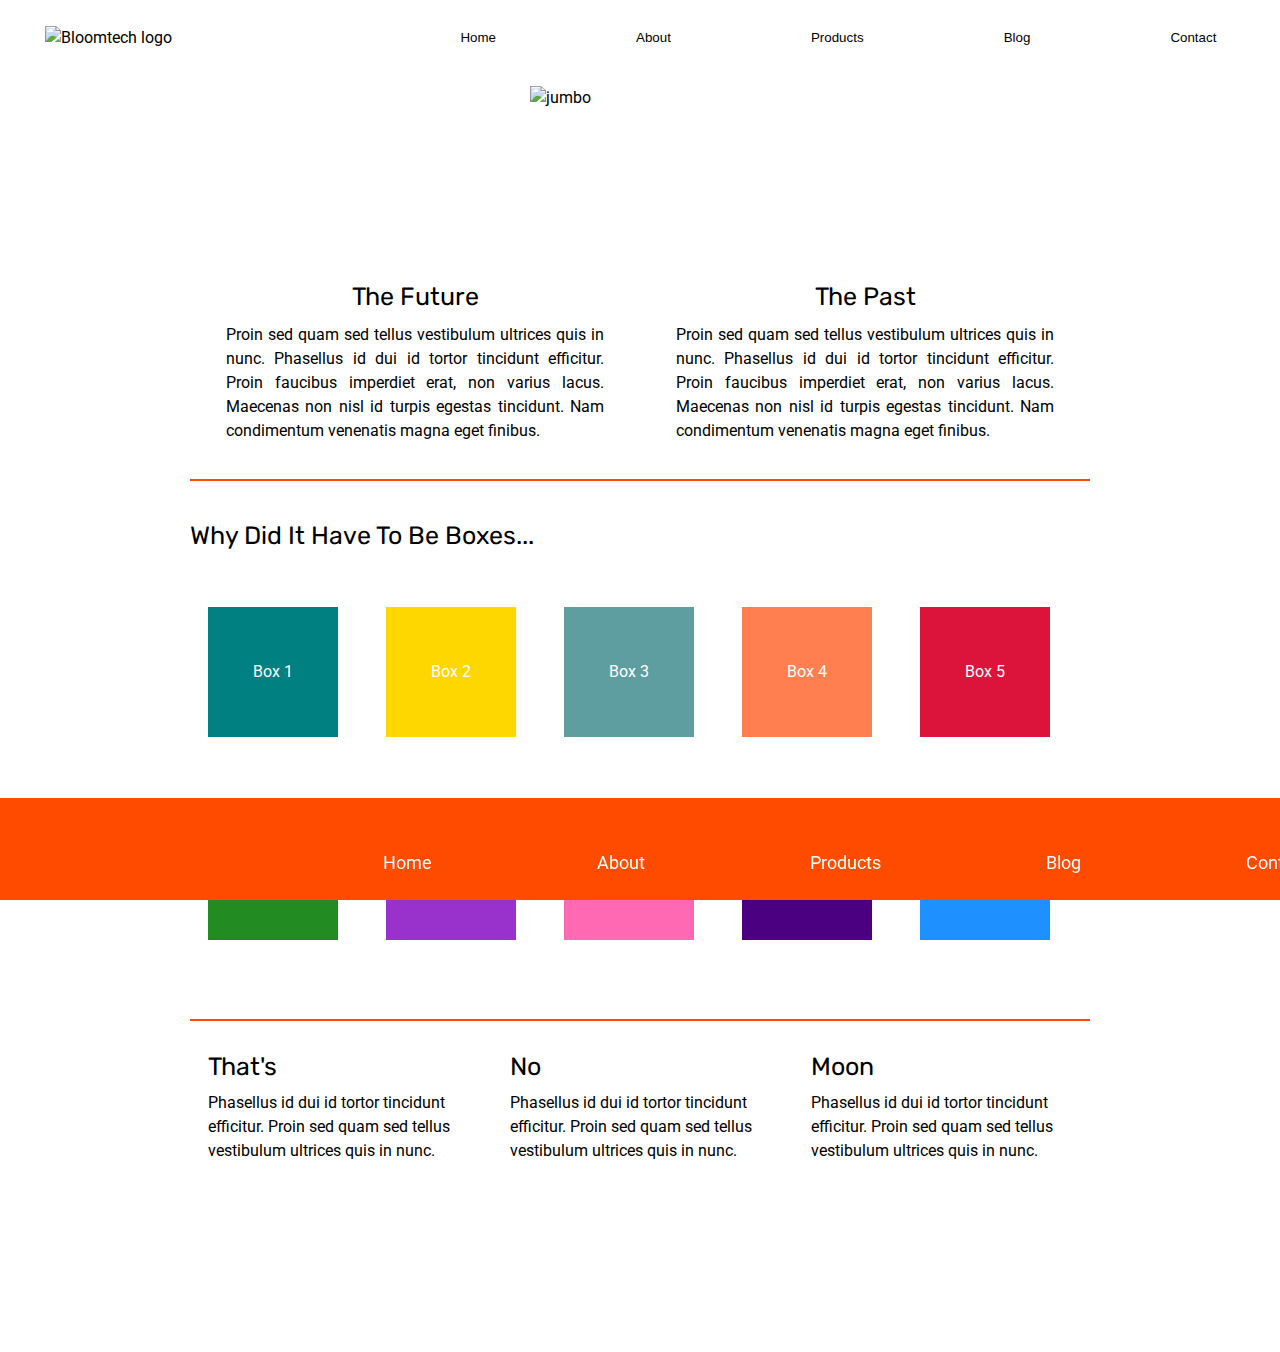
==== commit cc757652: "completed About page mobile design" ====
--- a/index.html
+++ b/index.html
@@ -29,8 +29,8 @@
     <div class='image'>
         <img src="img/jumbo.jpg" alt='jumbo'/>
     </div>
+</header>
 
-</header>
 <body>
     <div class="container">
 
--- a/css/index.css
+++ b/css/index.css
@@ -352,11 +352,12 @@
 /*Responsive Styles*/
 @media(max-width: 500px) {
     .container {
-        width: 550px;
+        width: 500px;
         margin: 0 auto;
+
     }
     header{
-        width: 550px%;
+        width: 65%;
         display: flex;
         flex-direction: column;
         justify-content: center;
@@ -416,7 +417,6 @@
         margin-bottom: 1%;
     }
 
-    }
     .middle-content .boxes .box {
         width: 150px;
         height: 150px;
@@ -441,8 +441,6 @@
         margin-bottom: 25%;
         margin-top: 4%;
     }
-
-    
     .bottom-content .text-container {
         width:50%;
         padding-bottom: 5%;
@@ -476,4 +474,132 @@
         padding-left: 12%;
         padding-bottom: 5%;
     }
-}+
+/* About mobile page */
+    .container-about-page {
+        width: 550px;
+        margin: 0 auto;
+    }
+    .img {
+        width: fit-content;
+        height: 10%;
+    }
+    .about-top-content .about-text-container {
+        display: flex;
+        flex-direction: column;
+        justify-content: center;
+        align-items: center;
+        align-self: center;
+        text-align: justify;
+        margin-top: 10%;
+        margin-bottom: 0%;
+        margin-right: 0;
+        margin-left: 10%;
+        padding-bottom: 5%;
+        padding-left: 6%;
+        width: 80%;
+    }  
+
+    .about-middle-content {
+        display: flex;
+        flex-wrap: wrap;
+        flex-direction: column;
+        justify-content: center;
+        align-items: center;
+        text-align: justify;
+        align-self: center;
+    }
+    
+    .strategy h3 {
+        display: flex;
+        justify-content: center;
+        align-items: center;
+        padding-bottom: 7%;
+        padding-top: 7%;
+    }
+
+    .strategy img {
+        height: 180px;
+        width: 230px;
+    }
+
+    .strategy p {
+        width: 230px;
+    }
+
+    .how-we-work h3 {
+        display: flex;
+        justify-content: center;
+        align-items: center;
+        padding-bottom: 7%;
+        padding-top: 7%;
+    }
+    .how-we-work img {
+        height: 180px;
+        width: 230px;
+    }
+
+    .how-we-work p {
+        width: 230px;
+    }
+
+    .lower-middle-content {
+        display: flex;
+        flex-wrap: wrap;
+        flex-direction: column;
+        justify-content: center;
+        align-items: center;
+        text-align: justify;
+        align-self: center;
+    }
+
+    .places-we-work h3 {
+        display: flex;
+        justify-content: center;
+        align-items: center;
+        padding-bottom: 7%;
+        padding-top: 7%;
+    }
+    .places-we-work img {
+        height: 180px;
+        width: 230px;
+    }
+    .places-we-work p {
+        width: 230px;
+    }
+
+    .collaboration h3 {
+        display: flex;
+        justify-content: center;
+        align-items: center;
+        padding-bottom: 7%;
+        padding-top: 7%;
+    }
+    .collaboration img {
+        height: 180px;
+        width: 230px;
+    }
+    .collaboration p {
+        width: 230px;
+    }
+
+    .about-bottom-content {
+        display: flex;
+        flex-direction: column;
+        justify-content: center;
+        align-items: center;
+        align-self: center;
+        text-align: justify;
+        margin-bottom: 25%;
+        margin-top: 4%;
+    } 
+    .about-bottom-content .work-together h3 {
+        display: flex;
+        justify-content: center;
+        padding-bottom: 7%;
+    }
+
+}
+
+ 
+   